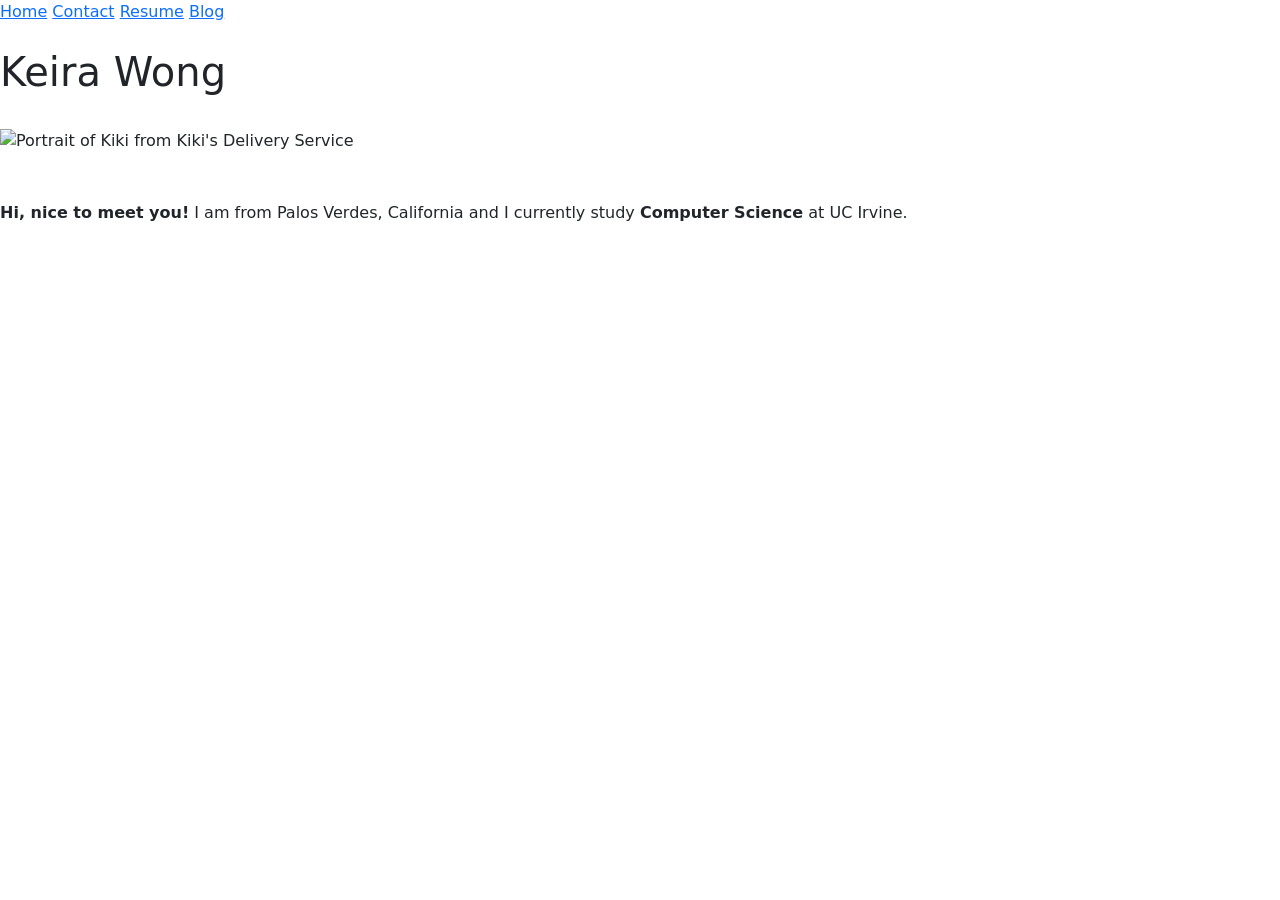
==== index.html @ e22c7b67 "Modified index.html file and made it a homepage." ====
<!doctype html>
<html lang="en">

<!--
WRITTEN BY: Keira Wong
EMAIL: keiralw@uci.edu
-->

<head>
  <meta charset="utf-8">
  <meta name="author" content="Your name here">
  <meta name="description" content="description of your page">
   <!-- you would link to an external stylesheet here! -->
   <!-- you would also link to Bootstrap here! -->
    <link
  rel="stylesheet"
  href="https://cdn.jsdelivr.net/npm/bootstrap@5.3.3/dist/css/bootstrap.min.css"
  integrity="sha384-QWTKZyjpPEjISv5WaRU9OFeRpok6YctnYmDr5pNlyT2bRjXh0JMhjY6hW+ALEwIH"
  crossorigin="anonymous">
  <meta name="viewport" content="width=device-width, initial-scale=1">


  <title>Home</title>

  <!--  google font import -->
  <link rel="preconnect" href="https://fonts.googleapis.com">
  <link rel="preconnect" href="https://fonts.gstatic.com" crossorigin>
  <link href="https://fonts.googleapis.com/css2?family=DM+Sans:ital,opsz,wght@0,9..40,100..1000;1,9..40,100..1000&family=Lora:ital,wght@0,400..700;1,400..700&display=swap" rel="stylesheet">
  
  <link rel="stylesheet" href="style.css">

</head>

<body>
  <nav>
  <a href="index.html">Home</a>
  <a href="contact.html">Contact</a>
  <a href="resume.html">Resume</a>
  <a href="blog.html">Blog</a>
  </nav>

  <br>
  
  <h1> Keira Wong </h1>

   <br>

  <img src="assets/kiki.jpg" alt="Portrait of Kiki from Kiki's Delivery Service">

  
  <p>
     <br>
      <br>
    <strong>Hi, nice to meet you!</strong> I am from Palos Verdes, California and I currently study <strong>Computer Science</strong> at UC Irvine.
    
  </p>


</body>

</html>
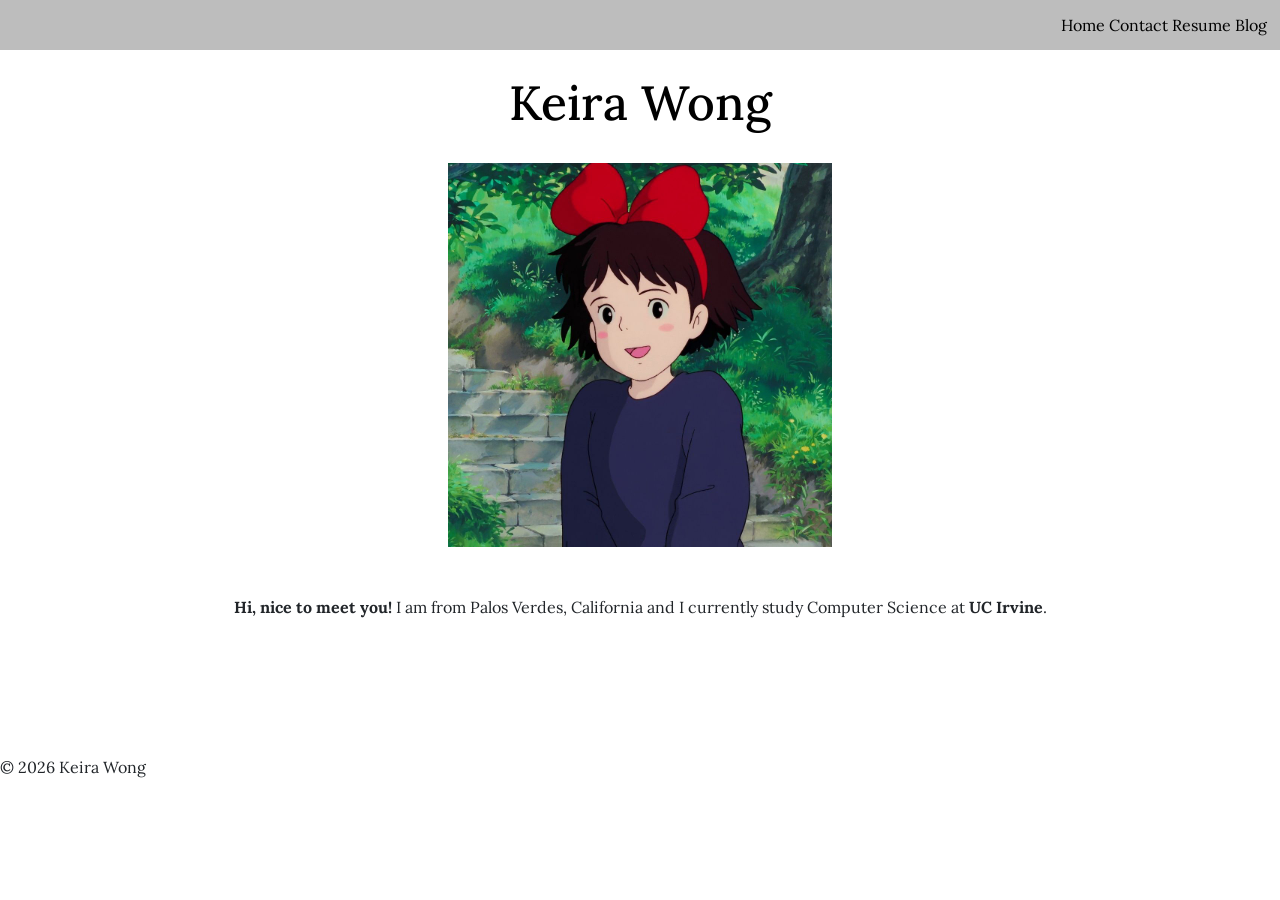
==== commit de8b85b6: "Refined home page. Added footers" ====
--- a/index.html
+++ b/index.html
@@ -8,8 +8,8 @@
 
 <head>
   <meta charset="utf-8">
-  <meta name="author" content="Your name here">
-  <meta name="description" content="description of your page">
+  <meta name="keirawong" content="keira wong">
+  <meta name="description" content="This is Keira Wong's personal website.">
    <!-- you would link to an external stylesheet here! -->
    <!-- you would also link to Bootstrap here! -->
     <link
@@ -51,11 +51,21 @@
   <p>
      <br>
       <br>
-    <strong>Hi, nice to meet you!</strong> I am from Palos Verdes, California and I currently study <strong>Computer Science</strong> at UC Irvine.
+    <strong>Hi, nice to meet you!</strong> I am from Palos Verdes, California and I currently study Computer Science at <strong>UC Irvine</strong>.
     
   </p>
 
 
+  <br>
+  <br>
+  <br>
+  <br>
+  <br>
+
+
+  <footer>
+    © 2026 Keira Wong
+  </footer>
 </body>
 
 </html>
--- a/style.css
+++ b/style.css
@@ -0,0 +1,50 @@
+h1
+{
+    font-size : 300%;
+    color : black;
+    text-align: center;
+}
+
+body
+{
+    font-family: "Lora", sans-serif;
+    background-color: #ffffff;
+}
+
+p
+
+{
+    font-size: 100%;
+    text-align: center;
+}
+
+img
+{
+    width: 30%;
+    height: auto;
+    display:block;
+    margin: 0 auto;
+}
+
+a
+{
+    font-size : 100%;
+    color: black;
+    text-decoration: none;
+    text-align: center;
+}
+
+nav
+{
+    
+  padding: 1% 1%; 
+  background-color: rgb(189, 189, 189);
+  text-align: right;
+  margin: 0px;
+}
+
+
+li
+{
+    font-size: 100%;
+}
